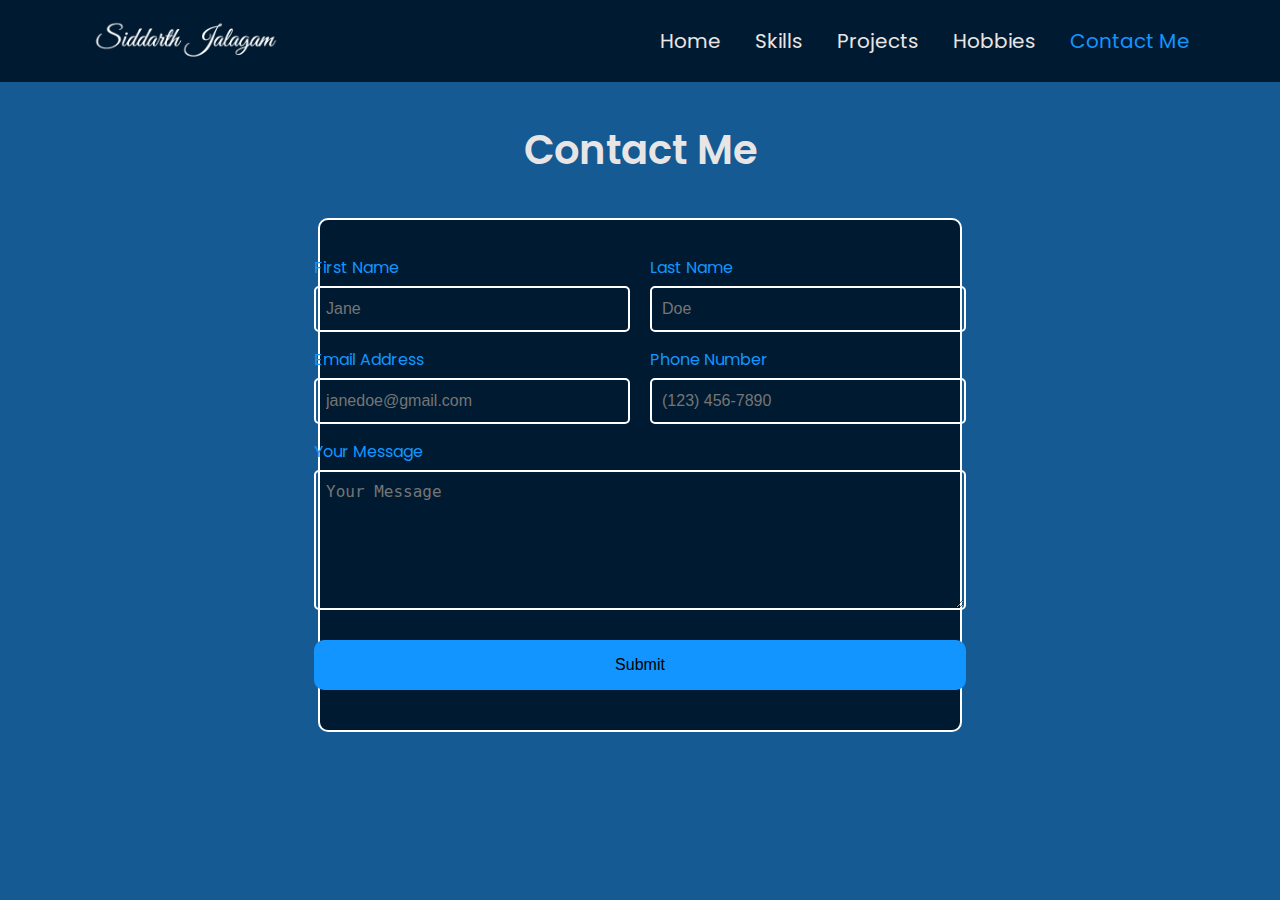
==== contact.html @ 3ddf5d9f "Full work" ====
<!DOCTYPE html>
<html lang="en">
  <head>
    <meta charset="UTF-8" />
    <meta name="viewport" content="width=device-width, initial-scale=1.0" />
    <link rel="preconnect" href="https://fonts.googleapis.com" />
    <link rel="preconnect" href="https://fonts.gstatic.com" crossorigin />
    <link
      href="https://fonts.googleapis.com/css2?family=Poppins:ital,wght@0,100;0,200;0,300;0,400;0,500;0,600;0,700;0,800;0,900;1,100;1,200;1,300;1,400;1,500;1,600;1,700;1,800;1,900&display=swap"
      rel="stylesheet" />
    <link rel="stylesheet" href="css/html5reset.css" />
    <link rel="stylesheet" href="css/style.css" />
    <link href="https://unpkg.com/boxicons@2.1.4/css/boxicons.min.css" rel="stylesheet" />

    <title>Siddarth Jalagam</title>
  </head>
  <body>
    <header class="header">
      <img src="images/signature.png" class="logo" alt="Signature" />

      <!-- navigation bar -->
      <nav class="navigation">
        <a href="home.html">Home</a>
        <a href="skills.html">Skills</a>
        <a href="projects.html">Projects</a>
        <a href="hobbies.html">Hobbies</a>
        <a href="#contact" class="active">Contact Me</a>
      </nav>
    </header>

    <main id="contact">
      <h1 class="heading">Contact <span class="heading-span">Me</span></h1>

      <div class="contact-me">
        <form action="#" class="form-grid">
          <div>
            <label for="first-name">First Name</label>
            <input type="text" id="first-name" name="first-name" placeholder="Jane" />
          </div>

          <div>
            <label for="last-name">Last Name</label>
            <input type="text" id="last-name" name="last-name" placeholder="Doe" />
          </div>

          <div>
            <label for="email">Email Address</label>
            <input type="text" id="email" name="email" placeholder="janedoe@gmail.com" />
          </div>

          <div>
            <label for="phone-number">Phone Number</label>
            <input type="text" id="phone-number" name="phone-number" placeholder="(123) 456-7890" />
          </div>

          <div class="message-content">
            <label for="message">Your Message</label>
            <textarea id="message" name="message" placeholder="Your Message"></textarea>
          </div>

          <input type="submit" value="Submit" class="submit-button" />
        </form>
      </div>
    </main>
  </body>
</html>
---- css/style.css ----
body {
  font-family: "Poppins", sans-serif;
  font-weight: 400;
  font-style: normal;
  /* background: url("https://images.hdqwalls.com/download/blue-abstract-simple-background-qs-1920x1080.jpg"); */
  background-color: #155a93;
  /* background-repeat: round; */
}

.header {
  display: flex;
  justify-content: space-between;
  align-items: center;
  padding: 18px 7%;
  position: sticky;
  background: #001b31;
}

/* all h2 except home page h2 */
.heading {
  font-size: 40px;
  color: rgb(234, 229, 229);
  text-align: center;
  margin: 1.2em 0;
  font-weight: 600;
}

.heading-span {
  /* color: #1395ff; */
  color: rgb(234, 229, 229);
}

a {
  text-decoration: none;
  color: black;
}

.navigation a {
  margin-left: 30px;
  color: rgb(234, 229, 229);
  font-size: 20px;
}

.navigation .active {
  color: #1395ff;
}

footer {
  position: absolute;
  bottom: 0;
  background-color: #001b31;
  color: white;
  width: 100%;
  padding: 18px 7%;
}

/* home page */

.logo {
  width: 190px;
}

.home-content {
  width: 45%;
  position: absolute;
  top: 30%;
  left: 7%;
  line-height: 1.75em;
  color: rgb(234, 229, 229);
}

.name {
  font-size: 50px;
  margin-bottom: 40px;
}

.name-span {
  /* color: #1395ff; */
  color: rgb(234, 229, 229);
  font-weight: 500;
}

.title-section {
  display: flex;
  align-items: center;
  margin-bottom: 30px;
}

.title {
  height: 32px;
  font-size: 28px;
  font-weight: 600;
  color: transparent;
  background-image: linear-gradient(#001b31, #001b31);
  background-repeat: no-repeat;
  background-position: -50rem 0;
  -webkit-background-clip: text;
  animation: fillTitle 5s linear forwards;
  margin-right: 18px;
  margin-top: 5px;
}

@keyframes fillTitle {
  0%,
  10%,
  20% {
    background-position: -30rem 0;
  }
  65%,
  85%,
  100% {
    background-position: 0 0;
  }
}

.uofm-logo {
  width: 50px;
  height: auto;
  animation: fadeLogoIn 2s ease forwards;
  animation-delay: 3.5s;
  opacity: 0;
}

@keyframes fadeLogoIn {
  0% {
    opacity: 0;
  }
  100% {
    opacity: 1;
  }
}

.home-info {
  font-size: 20px;
  line-height: 1.5em;
}

.socials-gallery {
  margin-top: 30px;
  display: grid;
  grid-template-columns: 80px 80px 80px 80px;
  gap: 10px;
}

.socials-gallery a {
  display: flex;
  justify-content: center;
  align-items: center;
  background: #001b31;
  width: 50px;
  height: 50px;
  border-radius: 50%;
  border: 1px solid rgb(234, 229, 229);
}

.socials-gallery i {
  font-size: 24px;
  color: rgb(234, 229, 229);
}

.resume-icon {
  rotate: 90deg;
}

.outline-circle {
  width: 500px;
  height: 500px;
  border-radius: 50%;
  background: #001b31;
  position: absolute;
  right: 7%;
  top: 20%;
  border: 2px solid rgb(234, 229, 229);
}

.home-image {
  width: 90%;
  height: 90%;
  border-radius: 50%;
  margin: 25px;
  overflow: hidden;
}

.home-image img {
  width: 100%;
  height: 100%;
  border-radius: 50%;
  object-position: 40% 50%;
  transform: scale(1.4);
  object-fit: cover;
}

/* projects page */

.project-gallery {
  display: grid;
  grid-template-columns: auto auto;
  grid-template-rows: auto auto;
  justify-content: space-evenly;
  align-items: center;
  row-gap: 80px;
  color: white;
}

.project-icon {
  float: right;
  width: 36px;
  height: 36px;
}

/* card functionality start */

.project-card {
  width: 500px;
  height: 190px;
  perspective: 1000px;
}

.project-card-inner {
  width: 100%;
  height: 100%;
  transition: transform 1s;
  transform-style: preserve-3d;
  transform-origin: center;
}

.project-card:hover .project-card-inner {
  transform: rotateY(180deg);
}

.project-card-front,
.project-card-back {
  position: absolute;
  width: 100%;
  height: 100%;
  backface-visibility: hidden;

  /* shifts the content to right 22px */
  border: 2px solid white;
  padding: 20px;

  /* unshifts the content */
  left: -24px;

  border-radius: 10px;
  line-height: 2em;
  background-color: #001b31;
}

.project-card-front ul {
  margin-left: 25px;
  line-height: 1.5em;
}

.project-card-back {
  transform: rotateY(180deg);
  overflow: hidden;
}

/* card functionality end */

.project-title {
  font-size: 24px;
  line-height: 1.5em;
  font-weight: 600;
}

.project-timeline i {
  margin-right: 5px;
  color: #1395ff;
}

.project-timeline {
  color: #1395ff;
  margin-bottom: 5px;
}

.project-info {
  line-height: 1.5em;
}

.skills-list {
  display: flex;
  justify-content: space-evenly;
  align-items: center;
  flex-wrap: wrap;
  margin-top: 10px;
}

.skills-list li {
  list-style-type: none;
  background-color: #1395ff;
  text-align: center;
  padding: 0 10px;
  border-radius: 10px;
  margin: 5px;
  color: black;
}

/* skills page */

.skills-gallery {
  display: grid;
  grid-template-columns: auto auto auto;
  grid-template-rows: auto auto;
  justify-content: space-evenly;
  row-gap: 10px;
}

.skills-content {
  width: 90%;
}

.skills-content p {
  margin-top: 15px;
  line-height: 1.4em;
}

.skills-gallery .skills-info {
  display: grid;
  grid-template-columns: auto auto;
  grid-template-rows: 170px 70px;
  justify-content: center;
  align-items: center;
  background-color: #001b31;
  border: 3px solid white;
  border-radius: 20px;
  color: white;
  margin: 0px 20px 10px 20px;
}

.skills-progress {
  display: flex;
  justify-content: space-between;
  align-items: center;
  width: 85%;
  height: 30px;
  border: 2px solid #1395ff;
  grid-column: 1 / span 2;
  margin: auto;
  border-radius: 10px;
}

.skills-progress span {
  margin-right: 10px;
}

.skills-bar {
  width: 80%;
  height: 70%;
  margin-left: 5px;
  background-color: #1395ff;
  border-radius: 5px;
  animation: fillBar 2s ease-out;
}
@keyframes fillBar {
  0% {
    width: 0%;
  }
  100% {
    width: 80%;
  }
}

.skills-bar-50 {
  width: 50%;
  animation: fillBar50 2s ease-out;
}
@keyframes fillBar50 {
  0% {
    width: 0%;
  }
  100% {
    width: 50%;
  }
}

.skills-bar-60 {
  width: 60%;
  animation: fillBar60 2s ease-out;
}
@keyframes fillBar60 {
  0% {
    width: 0%;
  }
  100% {
    width: 60%;
  }
}

.skills-bar-75 {
  width: 75%;
  animation: fillBar75 2s ease-out;
}
@keyframes fillBar75 {
  0% {
    width: 0%;
  }
  100% {
    width: 75%;
  }
}

.skills-info img {
  width: 110px;
  height: 110px;
  margin: 70px 30px;
  transition: scale 0.6s;
  transition-timing-function: linear;
}

.skills-info img:hover {
  scale: 1.2;
}

.skills-heading {
  font-weight: bold;
  font-size: 24px;
  margin-top: 10px;
}

.js-icon {
  border-radius: 20%;
}

/* contact page */

.form-grid {
  display: grid;
  grid-template-columns: auto auto;
  grid-template-rows: auto auto auto;
  justify-content: center;
  align-items: center;
  column-gap: 20px;
  row-gap: 20px;
  border: 2px solid white;
  border-radius: 10px;
  max-width: 50%;
  margin: auto;
  padding: 40px 0;
  background-color: #001b31;
}

.form-grid div label {
  color: #1395ff;
}

.form-grid div input {
  display: block;
  width: 300px;
  height: 40px;
  margin-top: 10px;
  background-color: transparent;
  border: 2px solid white;
  border-radius: 5px;
  color: rgb(220, 220, 220);
  font-size: 16px;
  padding-left: 10px;
}

.form-grid div input:focus {
  border-color: #1395ff;
  outline: none;
}

.message-content {
  grid-column: 1 / span 2;
}

.form-grid div textarea {
  display: block;
  width: 100%;
  height: 140px;
  margin: 10px 0 10px 0;
  overflow: scroll;
  background-color: transparent;
  border: 2px solid white;
  border-radius: 5px;
  color: rgb(220, 220, 220);
  font-size: 16px;
  padding-left: 10px;
  padding-top: 10px;
  box-sizing: border-box;
}

.form-grid div textarea:focus {
  border-color: #1395ff;
  outline: none;
}

.submit-button {
  display: block;
  grid-column: 1 / span 2;
  background-color: #1395ff;
  color: black;
  height: 50px;
  border: none;
  border-radius: 10px;
  font-size: 16px;
  font-weight: 500;
}

.submit-button:hover {
  background-color: rgb(23, 126, 215);
  cursor: pointer;
}

/* hobbies page */

.hobbies-gallery {
  display: grid;
  grid-template-columns: auto;
  grid-template-rows: auto auto;
  row-gap: 30px;
  margin: 0 5%;
  justify-content: center;
  align-items: center;
}

.hobbies-gallery .hobbies-box {
  display: grid;
  grid-template-columns: auto auto auto auto;
  justify-content: center;
  align-items: center;
  background-color: #001b31;
}

.hobbies-image-left {
  grid-column: 1 / span 3;
}
.hobbies-image-right {
  grid-column: 2 / span 3;
}

.hobbies-image-left img,
.hobbies-image-right img {
  width: 100%;
}

.hobbies-content {
  margin: 5%;
  color: white;
}

.hobbies-content-left {
  grid-column: 1;
  grid-row: 1;
  margin: 5%;
  color: white;
}

.hobbies-heading {
  text-align: center;
  font-size: 36px;
  margin-bottom: 5%;
}

.hobbies-content p,
.hobbies-content-left p {
  font-size: 18px;
  line-height: 1.2em;
  /* text-align: justify; */
}
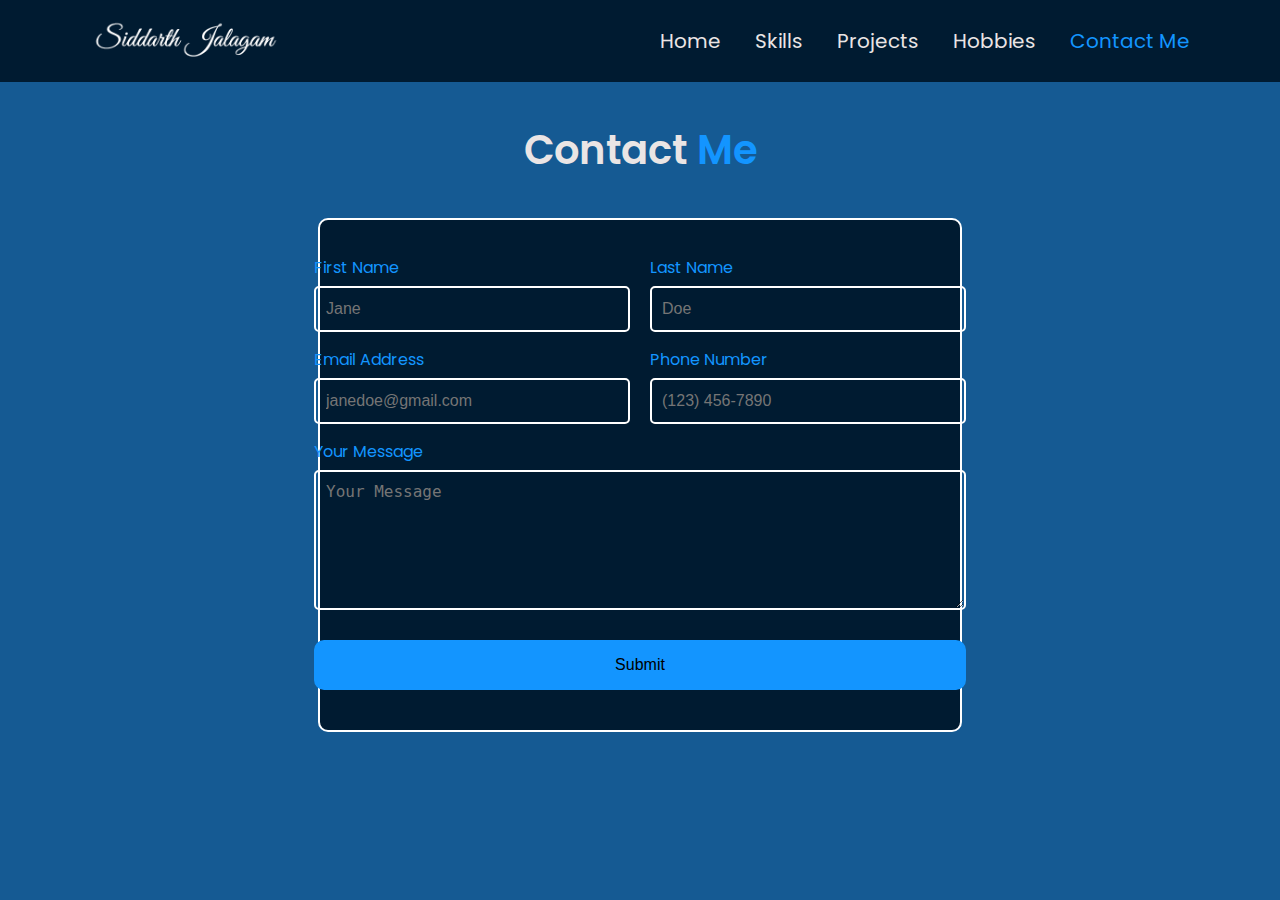
==== commit c47acf3f: "Full work" ====
--- a/contact.html
+++ b/contact.html
@@ -20,7 +20,7 @@
 
       <!-- navigation bar -->
       <nav class="navigation">
-        <a href="home.html">Home</a>
+        <a href="index.html">Home</a>
         <a href="skills.html">Skills</a>
         <a href="projects.html">Projects</a>
         <a href="hobbies.html">Hobbies</a>
--- a/css/style.css
+++ b/css/style.css
@@ -26,8 +26,8 @@
 }
 
 .heading-span {
-  /* color: #1395ff; */
-  color: rgb(234, 229, 229);
+  color: #1395ff;
+  /* color: rgb(234, 229, 229); */
 }
 
 a {
@@ -159,7 +159,7 @@
 }
 
 .resume-icon {
-  rotate: 90deg;
+  transform: rotate(90deg);
 }
 
 .outline-circle {
@@ -363,7 +363,7 @@
 }
 
 .skills-bar-50 {
-  width: 50%;
+  width: 45%;
   animation: fillBar50 2s ease-out;
 }
 @keyframes fillBar50 {
@@ -371,12 +371,12 @@
     width: 0%;
   }
   100% {
-    width: 50%;
+    width: 45%;
   }
 }
 
 .skills-bar-60 {
-  width: 60%;
+  width: 55%;
   animation: fillBar60 2s ease-out;
 }
 @keyframes fillBar60 {
@@ -384,12 +384,12 @@
     width: 0%;
   }
   100% {
-    width: 60%;
+    width: 55%;
   }
 }
 
 .skills-bar-75 {
-  width: 75%;
+  width: 70%;
   animation: fillBar75 2s ease-out;
 }
 @keyframes fillBar75 {
@@ -397,7 +397,20 @@
     width: 0%;
   }
   100% {
-    width: 75%;
+    width: 70%;
+  }
+}
+
+.skills-bar-100 {
+  width: 85%;
+  animation: fillBar100 2s ease-out;
+}
+@keyframes fillBar100 {
+  0% {
+    width: 0%;
+  }
+  100% {
+    width: 85%;
   }
 }
 
@@ -405,12 +418,12 @@
   width: 110px;
   height: 110px;
   margin: 70px 30px;
-  transition: scale 0.6s;
+  transition: transform 0.6s;
   transition-timing-function: linear;
 }
 
 .skills-info img:hover {
-  scale: 1.2;
+  transform: scale(1.2);
 }
 
 .skills-heading {
@@ -520,16 +533,20 @@
 .hobbies-gallery .hobbies-box {
   display: grid;
   grid-template-columns: auto auto auto auto;
+  grid-template-rows: auto;
   justify-content: center;
   align-items: center;
   background-color: #001b31;
-}
-
-.hobbies-image-left {
+  position: relative;
+}
+
+.hobbies-slideshow-left {
   grid-column: 1 / span 3;
-}
-.hobbies-image-right {
+  position: relative;
+}
+.hobbies-slideshow-right {
   grid-column: 2 / span 3;
+  position: relative;
 }
 
 .hobbies-image-left img,
@@ -552,12 +569,50 @@
 .hobbies-heading {
   text-align: center;
   font-size: 36px;
-  margin-bottom: 5%;
-}
-
-.hobbies-content p,
-.hobbies-content-left p {
+  margin-bottom: 10%;
+}
+
+.hobbies-content,
+.hobbies-content-left {
   font-size: 18px;
   line-height: 1.2em;
-  /* text-align: justify; */
-}
+}
+
+.fun-fact li {
+  margin-left: 4%;
+  margin-bottom: 3%;
+}
+
+.prev,
+.next {
+  cursor: pointer;
+  position: absolute;
+  top: 50%;
+  transform: translateY(-50%); /* for center aligning */
+  padding: 16px;
+  color: white;
+  font-weight: bold;
+  font-size: 40px;
+  border-radius: 50%;
+  background-color: rgba(0, 0, 0, 0.5);
+  text-align: center;
+  width: 20px;
+  height: 20px;
+  display: flex;
+  align-items: center;
+  justify-content: center;
+  border: 1px solid white;
+  transition: background-color 0.3s;
+  transition-timing-function: linear;
+}
+
+.next {
+  right: 0;
+}
+
+.prev:hover,
+.next:hover {
+  background-color: rgba(256, 256, 256, 1);
+  color: black;
+  border: 1px solid black;
+}
